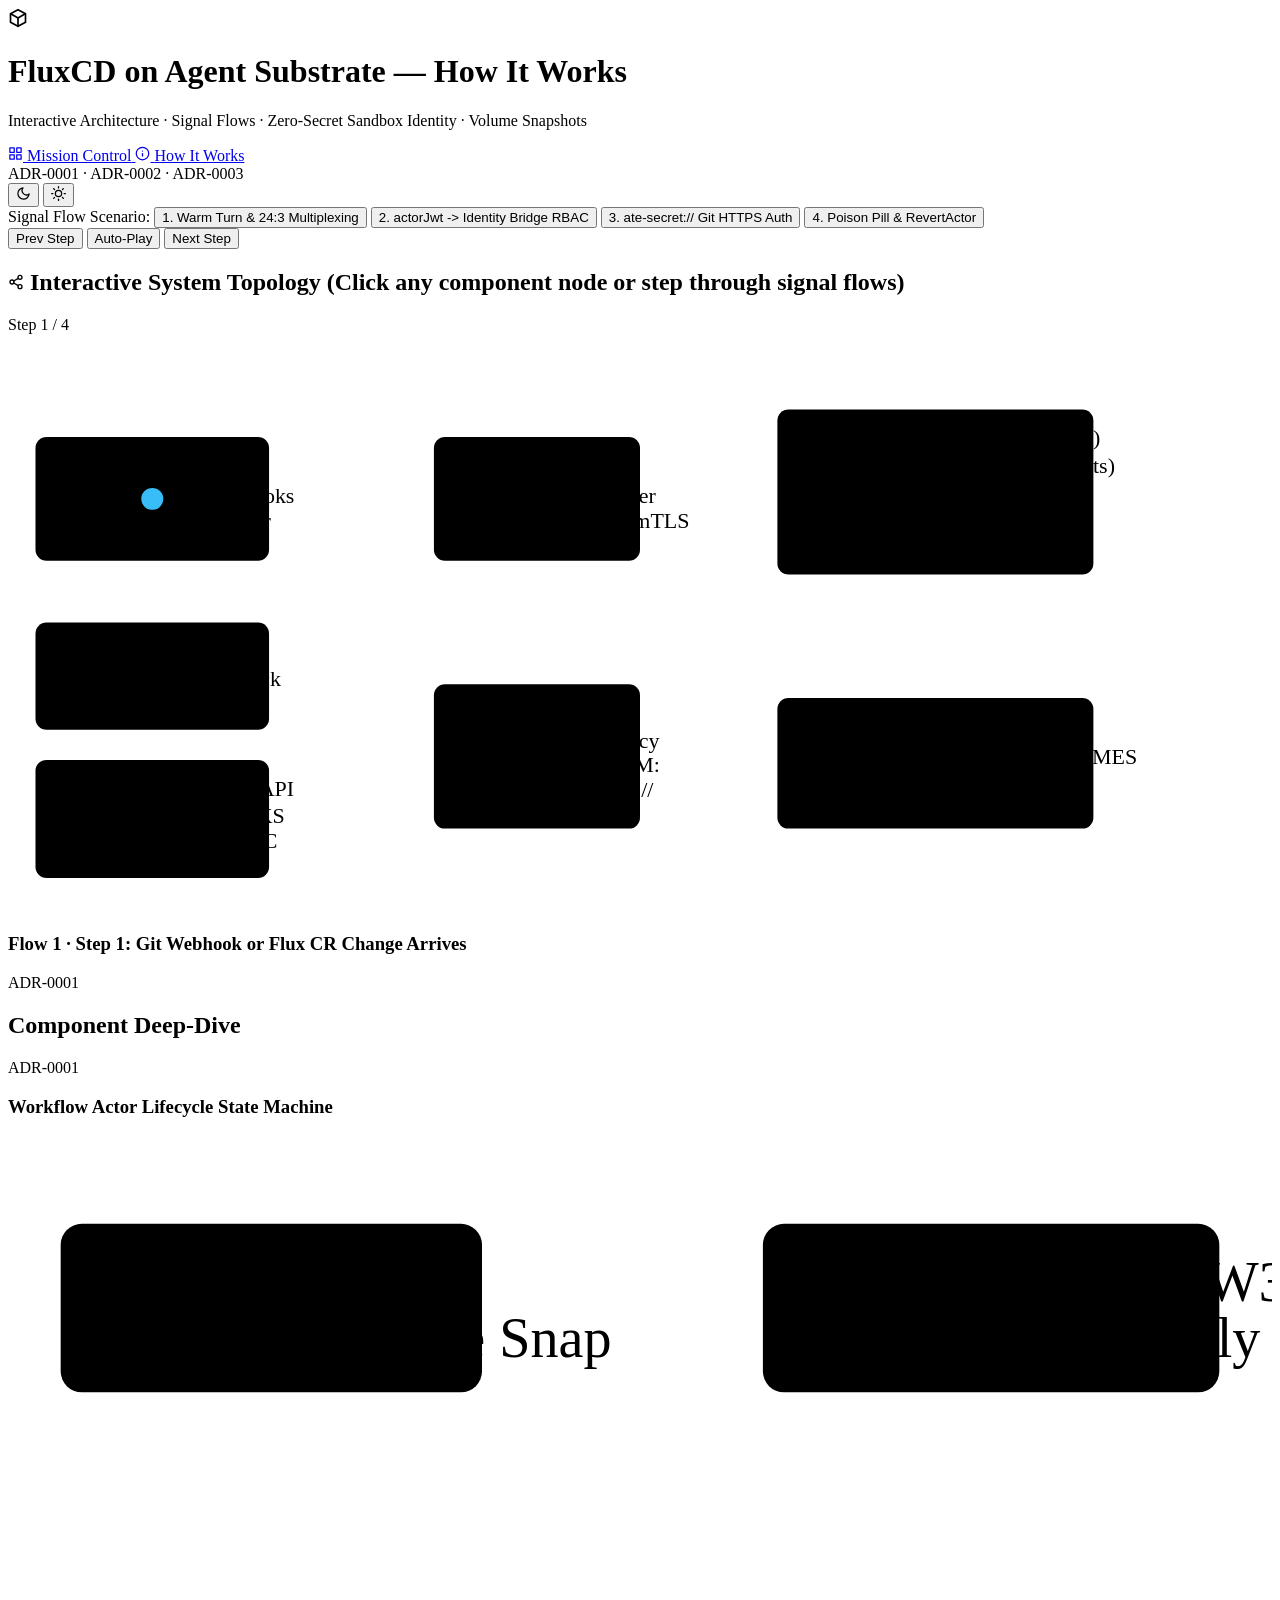
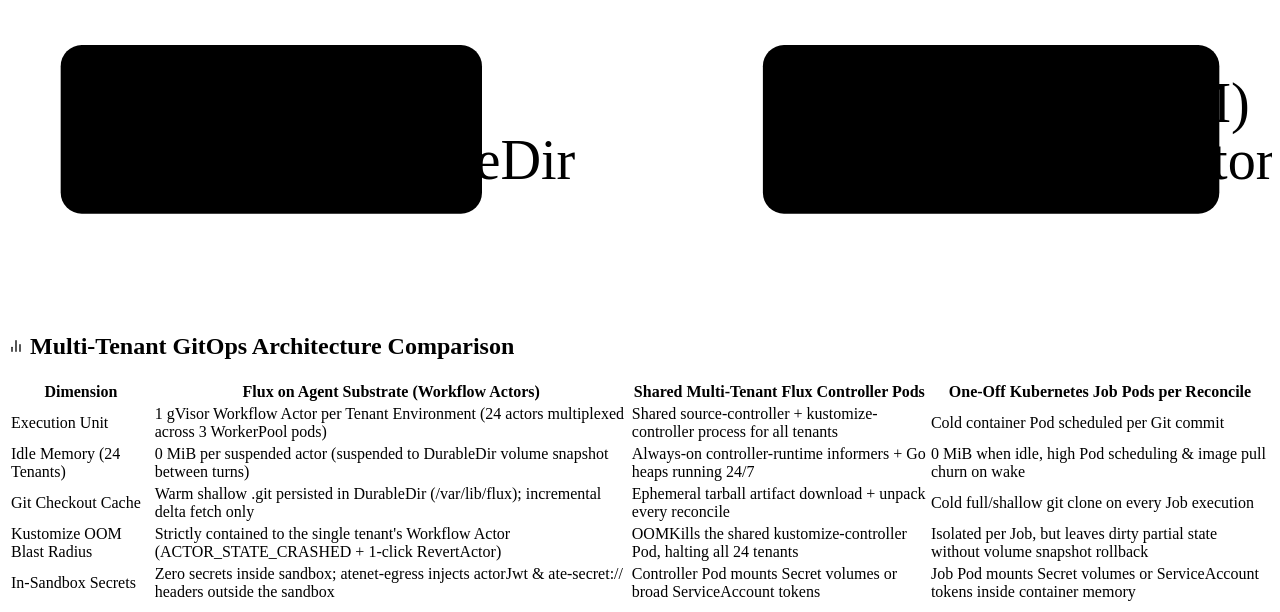
==== internal/dispatcher/static/about.html @ 76ce110d "feat(ui): add Mission-Control Web UI (/) and interactive /about architecture page (#6)" ====
<!DOCTYPE html>
<html lang="en" data-theme="dark">
<head>
  <meta charset="utf-8" />
  <meta name="viewport" content="width=device-width, initial-scale=1" />
  <title>How It Works — FluxCD on Agent Substrate</title>
  <link rel="stylesheet" href="/static/styles.css" />
</head>
<body>
  <header class="topbar">
    <div class="brand-group">
      <span class="brand-icon" aria-hidden="true">
        <svg width="20" height="20" viewBox="0 0 24 24" fill="none" stroke="currentColor" stroke-width="2" stroke-linecap="round" stroke-linejoin="round">
          <polygon points="12 2 21 7 21 17 12 22 3 17 3 7 12 2"></polygon>
          <polyline points="3.3 7 12 12 20.7 7"></polyline>
          <line x1="12" y1="22" x2="12" y2="12"></line>
        </svg>
      </span>
      <div>
        <h1 class="brand-title">FluxCD on Agent Substrate — How It Works</h1>
        <p class="brand-subtitle">Interactive Architecture · Signal Flows · Zero-Secret Sandbox Identity · Volume Snapshots</p>
      </div>
    </div>

    <nav class="nav-links" aria-label="Primary Navigation">
      <a href="/" class="nav-link">
        <svg width="15" height="15" viewBox="0 0 24 24" fill="none" stroke="currentColor" stroke-width="2" stroke-linecap="round" stroke-linejoin="round" aria-hidden="true">
          <rect x="3" y="3" width="7" height="7"></rect>
          <rect x="14" y="3" width="7" height="7"></rect>
          <rect x="14" y="14" width="7" height="7"></rect>
          <rect x="3" y="14" width="7" height="7"></rect>
        </svg>
        <span>Mission Control</span>
      </a>
      <a href="/about" class="nav-link active">
        <svg width="15" height="15" viewBox="0 0 24 24" fill="none" stroke="currentColor" stroke-width="2" stroke-linecap="round" stroke-linejoin="round" aria-hidden="true">
          <circle cx="12" cy="12" r="10"></circle>
          <line x1="12" y1="16" x2="12" y2="12"></line>
          <line x1="12" y1="8" x2="12.01" y2="8"></line>
        </svg>
        <span>How It Works</span>
      </a>
    </nav>

    <div class="topbar-controls">
      <span class="badge-pill mono">ADR-0001 · ADR-0002 · ADR-0003</span>
      <div id="theme-toggle" class="theme-toggle" role="group" aria-label="Projector Light Mode Toggle">
        <button id="theme-dark-btn" type="button" class="theme-segment active" aria-label="Dark Mode" title="Dark Mode">
          <svg width="15" height="15" viewBox="0 0 24 24" fill="none" stroke="currentColor" stroke-width="2" stroke-linecap="round" stroke-linejoin="round" aria-hidden="true">
            <path d="M21 12.79A9 9 0 1 1 11.21 3 7 7 0 0 0 21 12.79z"></path>
          </svg>
        </button>
        <button id="theme-light-btn" type="button" class="theme-segment" aria-label="Projector Light Mode" title="Projector Light Mode">
          <svg width="15" height="15" viewBox="0 0 24 24" fill="none" stroke="currentColor" stroke-width="2" stroke-linecap="round" stroke-linejoin="round" aria-hidden="true">
            <circle cx="12" cy="12" r="5"></circle>
            <line x1="12" y1="1" x2="12" y2="3"></line>
            <line x1="12" y1="21" x2="12" y2="23"></line>
            <line x1="4.22" y1="4.22" x2="5.64" y2="5.64"></line>
            <line x1="18.36" y1="18.36" x2="19.78" y2="19.78"></line>
            <line x1="1" y1="12" x2="3" y2="12"></line>
            <line x1="21" y1="12" x2="23" y2="12"></line>
            <line x1="4.22" y1="19.78" x2="5.64" y2="18.36"></line>
            <line x1="18.36" y1="5.64" x2="19.78" y2="4.22"></line>
          </svg>
        </button>
      </div>
    </div>
  </header>

  <main class="page-shell">
    <section class="action-bar" aria-label="Interactive Signal Flow Simulator Controls">
      <div class="action-group">
        <span class="mono">Signal Flow Scenario:</span>
        <button id="flow-btn-0" type="button" class="btn btn-primary">1. Warm Turn &amp; 24:3 Multiplexing</button>
        <button id="flow-btn-1" type="button" class="btn">2. actorJwt -&gt; Identity Bridge RBAC</button>
        <button id="flow-btn-2" type="button" class="btn">3. ate-secret:// Git HTTPS Auth</button>
        <button id="flow-btn-3" type="button" class="btn">4. Poison Pill &amp; RevertActor</button>
      </div>
      <div class="action-group">
        <button id="step-prev-btn" type="button" class="btn">Prev Step</button>
        <button id="step-play-btn" type="button" class="btn btn-ok">Auto-Play</button>
        <button id="step-next-btn" type="button" class="btn">Next Step</button>
      </div>
    </section>

    <div class="about-grid">
      <section class="about-card" aria-label="Interactive System Topology">
        <div class="section-header">
          <h2 class="section-title">
            <svg width="16" height="16" viewBox="0 0 24 24" fill="none" stroke="currentColor" stroke-width="2" stroke-linecap="round" stroke-linejoin="round" aria-hidden="true">
              <circle cx="18" cy="5" r="3"></circle>
              <circle cx="6" cy="12" r="3"></circle>
              <circle cx="18" cy="19" r="3"></circle>
              <line x1="8.59" y1="13.51" x2="15.42" y2="17.49"></line>
              <line x1="15.41" y1="6.51" x2="8.59" y2="10.49"></line>
            </svg>
            <span>Interactive System Topology (Click any component node or step through signal flows)</span>
          </h2>
          <span id="flow-step-indicator" class="badge-pill mono">Step 1 / 4</span>
        </div>

        <svg id="topology-svg" class="topology-svg" viewBox="0 0 920 420" role="img" aria-label="FluxCD on Agent Substrate Architecture Topology">
          <!-- Signal Edges -->
          <path id="edge-dispatcher-router" class="topo-edge" d="M 190 120 L 310 120"></path>
          <path id="edge-router-actor" class="topo-edge" d="M 460 120 L 560 120"></path>
          <path id="edge-actor-durable" class="topo-edge" d="M 670 175 L 670 265"></path>
          <path id="edge-actor-egress" class="topo-edge" d="M 560 155 L 460 285"></path>
          <path id="edge-egress-git" class="topo-edge" d="M 310 285 L 190 250"></path>
          <path id="edge-egress-bridge" class="topo-edge" d="M 310 315 L 190 345"></path>

          <!-- Node 1: Dispatcher -->
          <g id="node-dispatcher" class="topo-node active" data-node="dispatcher" transform="translate(20, 75)">
            <rect width="170" height="90" rx="8"></rect>
            <text x="14" y="28">Dispatcher Coordinator</text>
            <text x="14" y="48" class="topo-sub">Flux CR Sync + Webhooks</text>
            <text x="14" y="66" class="topo-sub">9-Slot FIFO Multiplexer</text>
          </g>

          <!-- Node 2: atenet-router -->
          <g id="node-router" class="topo-node" data-node="router" transform="translate(310, 75)">
            <rect width="150" height="90" rx="8"></rect>
            <text x="14" y="28">atenet-router</text>
            <text x="14" y="48" class="topo-sub">ate-target-actor Header</text>
            <text x="14" y="66" class="topo-sub">Wake-on-Request + mTLS</text>
          </g>

          <!-- Node 3: WorkerPool + Workflow Actor -->
          <g id="node-actor" class="topo-node" data-node="actor" transform="translate(560, 55)">
            <rect width="230" height="120" rx="8"></rect>
            <text x="14" y="26">Workflow Actor (gVisor Sandbox)</text>
            <text x="14" y="46" class="topo-sub">WorkerPool W1..W3 (3x3 = 9 slots)</text>
            <text x="14" y="66" class="topo-sub">1. fluxcd/pkg/git/gogit</text>
            <text x="14" y="84" class="topo-sub">2. kustomize/api/krusty</text>
            <text x="14" y="102" class="topo-sub">3. fluxcd/pkg/ssa + kstatus</text>
          </g>

          <!-- Node 4: DurableDir Volume Snapshot -->
          <g id="node-durable" class="topo-node" data-node="durable" transform="translate(560, 265)">
            <rect width="230" height="95" rx="8"></rect>
            <text x="14" y="28">DurableDir (/var/lib/flux)</text>
            <text x="14" y="48" class="topo-sub">SNAPSHOT_FIDELITY_VOLUMES</text>
            <text x="14" y="66" class="topo-sub">Warm Shallow .git + Inventory</text>
            <text x="14" y="82" class="topo-sub">RevertActor Snapshot Rollback</text>
          </g>

          <!-- Node 5: atenet-egress -->
          <g id="node-egress" class="topo-node" data-node="egress" transform="translate(310, 255)">
            <rect width="150" height="105" rx="8"></rect>
            <text x="14" y="26">atenet-egress</text>
            <text x="14" y="46" class="topo-sub">Per-Actor EgressPolicy</text>
            <text x="14" y="64" class="topo-sub">replaceHeaders MITM:</text>
            <text x="14" y="82" class="topo-sub">actorJwt + ate-secret://</text>
          </g>

          <!-- Node 6: Smart HTTP Git / GitHub -->
          <g id="node-git" class="topo-node" data-node="git" transform="translate(20, 210)">
            <rect width="170" height="78" rx="8"></rect>
            <text x="14" y="26">Git Server / GitHub</text>
            <text x="14" y="46" class="topo-sub">Smart HTTP upload-pack</text>
            <text x="14" y="64" class="topo-sub">Incremental Delta Packs</text>
          </g>

          <!-- Node 7: Identity Bridge + kube-apiserver -->
          <g id="node-bridge" class="topo-node" data-node="bridge" transform="translate(20, 310)">
            <rect width="170" height="86" rx="8"></rect>
            <text x="14" y="26">Identity Bridge -&gt; K8s API</text>
            <text x="14" y="46" class="topo-sub">Verify actorJwt via JWKS</text>
            <text x="14" y="64" class="topo-sub">Impersonate-User RBAC</text>
          </g>

          <!-- Animated Signal Packet -->
          <circle id="signal-packet" cx="105" cy="120" r="8" fill="#38bdf8"></circle>
        </svg>

        <div class="flow-step-box">
          <div class="section-header">
            <h3 id="flow-step-title" class="section-title mono">Flow 1 · Step 1: Git Webhook or Flux CR Change Arrives</h3>
            <span id="flow-step-adr" class="badge-pill mono">ADR-0001</span>
          </div>
          <p id="flow-step-desc"></p>
          <pre id="flow-step-wire" class="code-block mono"></pre>
        </div>
      </section>

      <aside class="about-card" aria-label="Component Deep-Dive &amp; Actor State Machine">
        <div class="section-header">
          <h2 id="component-title" class="section-title">Component Deep-Dive</h2>
          <span id="component-adr-badge" class="badge-pill mono">ADR-0001</span>
        </div>
        <p id="component-summary"></p>
        <div id="component-facts" class="kv-grid mono"></div>

        <div class="inspector-section">
          <h3 class="inspector-subtitle">Workflow Actor Lifecycle State Machine</h3>
          <svg class="topology-svg" viewBox="0 0 360 220" role="img" aria-label="Workflow Actor State Machine">
            <path class="topo-edge" d="M 100 50 L 245 50"></path>
            <path class="topo-edge" d="M 280 75 L 280 145"></path>
            <path class="topo-edge" d="M 225 165 L 110 165"></path>
            <path class="topo-edge" d="M 65 75 L 65 145"></path>

            <g class="topo-node" transform="translate(15, 25)">
              <rect width="120" height="48" rx="6"></rect>
              <text x="12" y="22">SUSPENDED</text>
              <text x="12" y="38" class="topo-sub">0 Watts · Volume Snap</text>
            </g>
            <g class="topo-node" transform="translate(215, 25)">
              <rect width="130" height="48" rx="6"></rect>
              <text x="12" y="22">RUNNING (W1..W3)</text>
              <text x="12" y="38" class="topo-sub">Fetch·Render·Apply</text>
            </g>
            <g class="topo-node" transform="translate(215, 145)">
              <rect width="130" height="48" rx="6"></rect>
              <text x="12" y="22">CRASHED (OOM)</text>
              <text x="12" y="38" class="topo-sub">Contained to 1 Actor</text>
            </g>
            <g class="topo-node" transform="translate(15, 145)">
              <rect width="120" height="48" rx="6"></rect>
              <text x="12" y="22">RevertActor</text>
              <text x="12" y="38" class="topo-sub">Rollback DurableDir</text>
            </g>
          </svg>
        </div>
      </aside>
    </div>

    <section class="about-card" aria-label="Architecture Comparison Matrix">
      <div class="section-header">
        <h2 class="section-title">
          <svg width="16" height="16" viewBox="0 0 24 24" fill="none" stroke="currentColor" stroke-width="2" stroke-linecap="round" stroke-linejoin="round" aria-hidden="true">
            <line x1="18" y1="20" x2="18" y2="10"></line>
            <line x1="12" y1="20" x2="12" y2="4"></line>
            <line x1="6" y1="20" x2="6" y2="14"></line>
          </svg>
          <span>Multi-Tenant GitOps Architecture Comparison</span>
        </h2>
      </div>
      <table class="comparison-table">
        <thead>
          <tr>
            <th>Dimension</th>
            <th>Flux on Agent Substrate (Workflow Actors)</th>
            <th>Shared Multi-Tenant Flux Controller Pods</th>
            <th>One-Off Kubernetes Job Pods per Reconcile</th>
          </tr>
        </thead>
        <tbody>
          <tr>
            <td class="mono">Execution Unit</td>
            <td>1 gVisor Workflow Actor per Tenant Environment (24 actors multiplexed across 3 WorkerPool pods)</td>
            <td>Shared source-controller + kustomize-controller process for all tenants</td>
            <td>Cold container Pod scheduled per Git commit</td>
          </tr>
          <tr>
            <td class="mono">Idle Memory (24 Tenants)</td>
            <td>0 MiB per suspended actor (suspended to DurableDir volume snapshot between turns)</td>
            <td>Always-on controller-runtime informers + Go heaps running 24/7</td>
            <td>0 MiB when idle, high Pod scheduling &amp; image pull churn on wake</td>
          </tr>
          <tr>
            <td class="mono">Git Checkout Cache</td>
            <td>Warm shallow .git persisted in DurableDir (/var/lib/flux); incremental delta fetch only</td>
            <td>Ephemeral tarball artifact download + unpack every reconcile</td>
            <td>Cold full/shallow git clone on every Job execution</td>
          </tr>
          <tr>
            <td class="mono">Kustomize OOM Blast Radius</td>
            <td>Strictly contained to the single tenant's Workflow Actor (ACTOR_STATE_CRASHED + 1-click RevertActor)</td>
            <td>OOMKills the shared kustomize-controller Pod, halting all 24 tenants</td>
            <td>Isolated per Job, but leaves dirty partial state without volume snapshot rollback</td>
          </tr>
          <tr>
            <td class="mono">In-Sandbox Secrets</td>
            <td>Zero secrets inside sandbox; atenet-egress injects actorJwt &amp; ate-secret:// headers outside the sandbox</td>
            <td>Controller Pod mounts Secret volumes or broad ServiceAccount tokens</td>
            <td>Job Pod mounts Secret volumes or ServiceAccount tokens inside container memory</td>
          </tr>
        </tbody>
      </table>
    </section>
  </main>

  <script src="/static/about.js"></script>
</body>
</html>
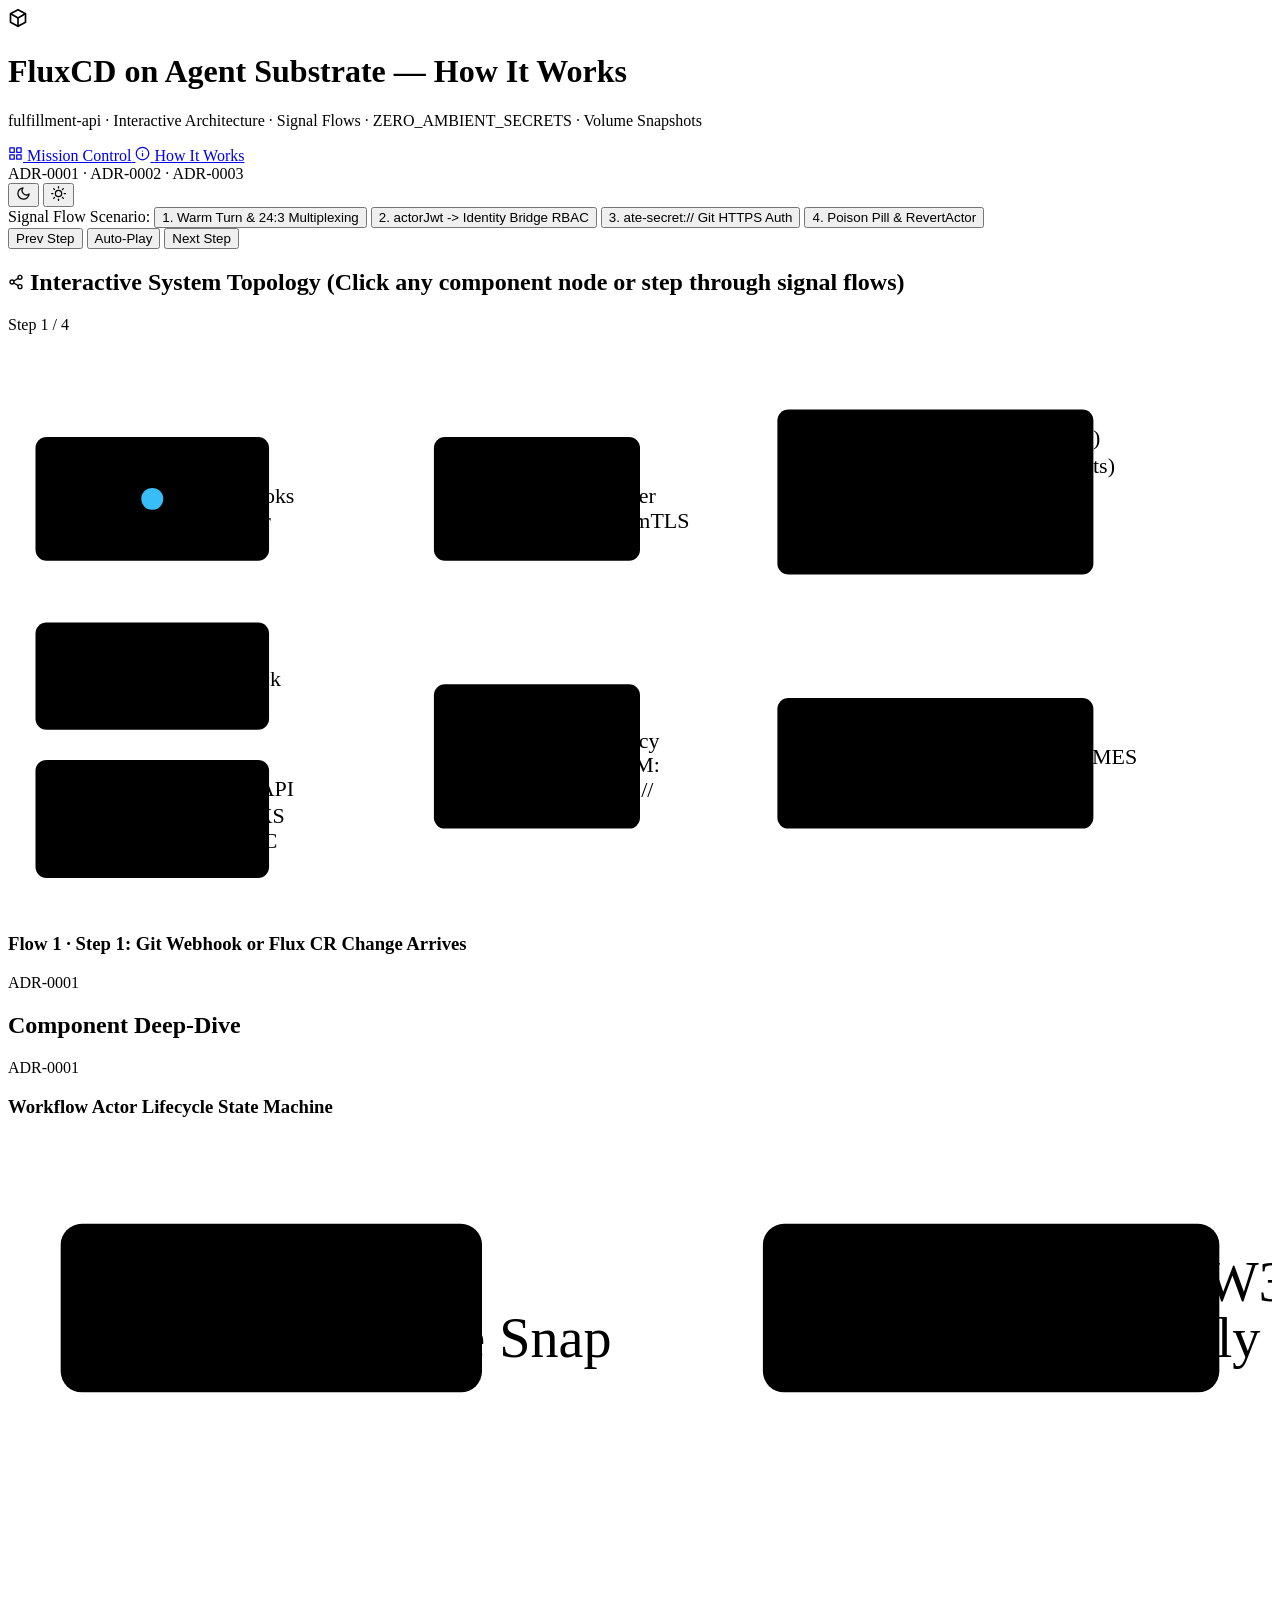
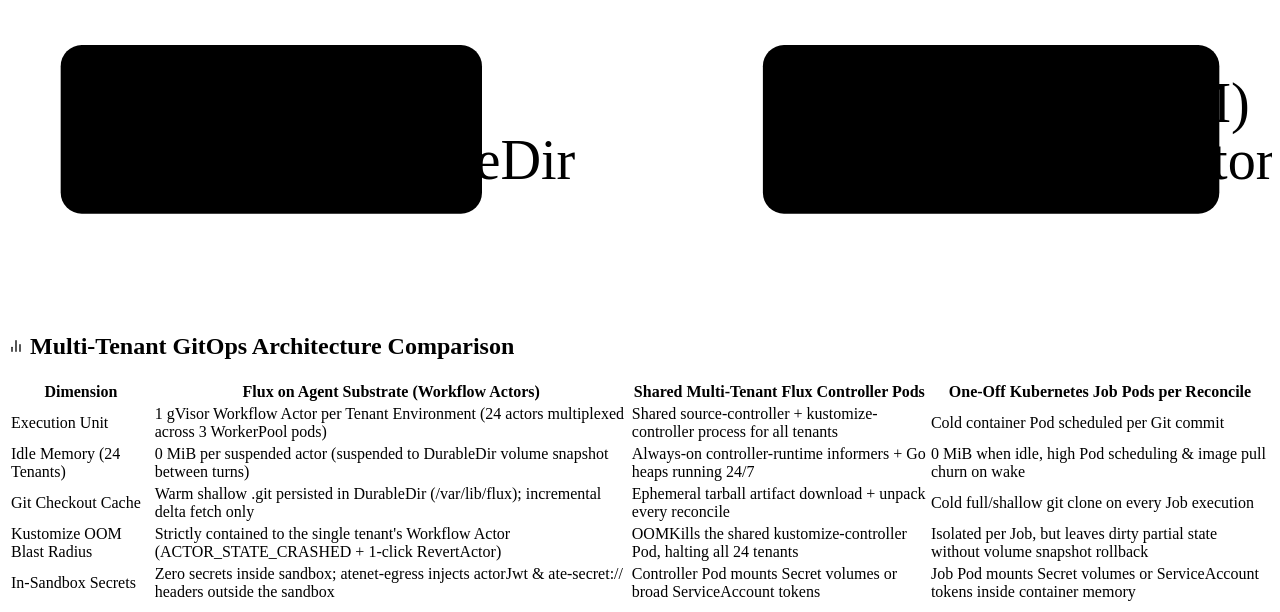
==== commit 1802e5f1: "feat: normalize fulfillment-api workload, warm build cache, and multi-CI demo endpoints" ====
--- a/internal/dispatcher/static/about.html
+++ b/internal/dispatcher/static/about.html
@@ -18,7 +18,7 @@
       </span>
       <div>
         <h1 class="brand-title">FluxCD on Agent Substrate — How It Works</h1>
-        <p class="brand-subtitle">Interactive Architecture · Signal Flows · Zero-Secret Sandbox Identity · Volume Snapshots</p>
+        <p class="brand-subtitle">fulfillment-api · Interactive Architecture · Signal Flows · ZERO_AMBIENT_SECRETS · Volume Snapshots</p>
       </div>
     </div>
 
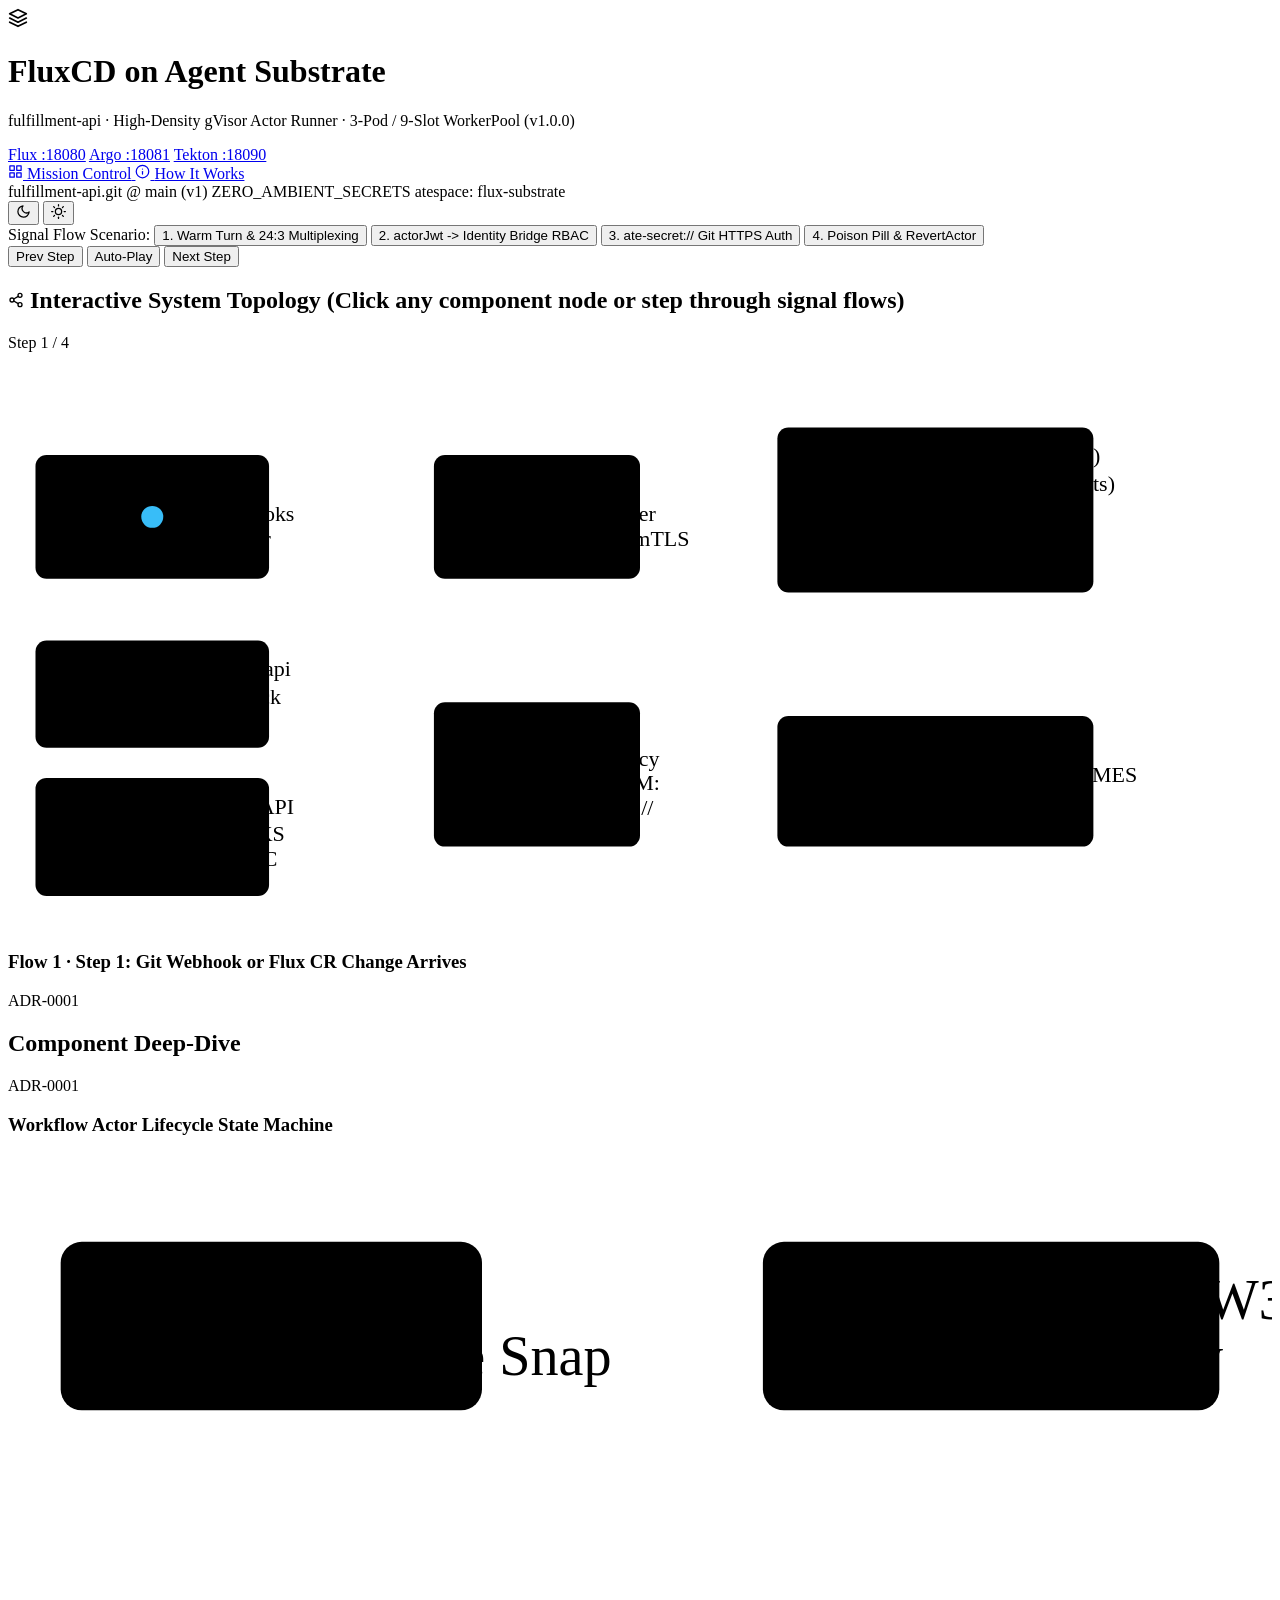
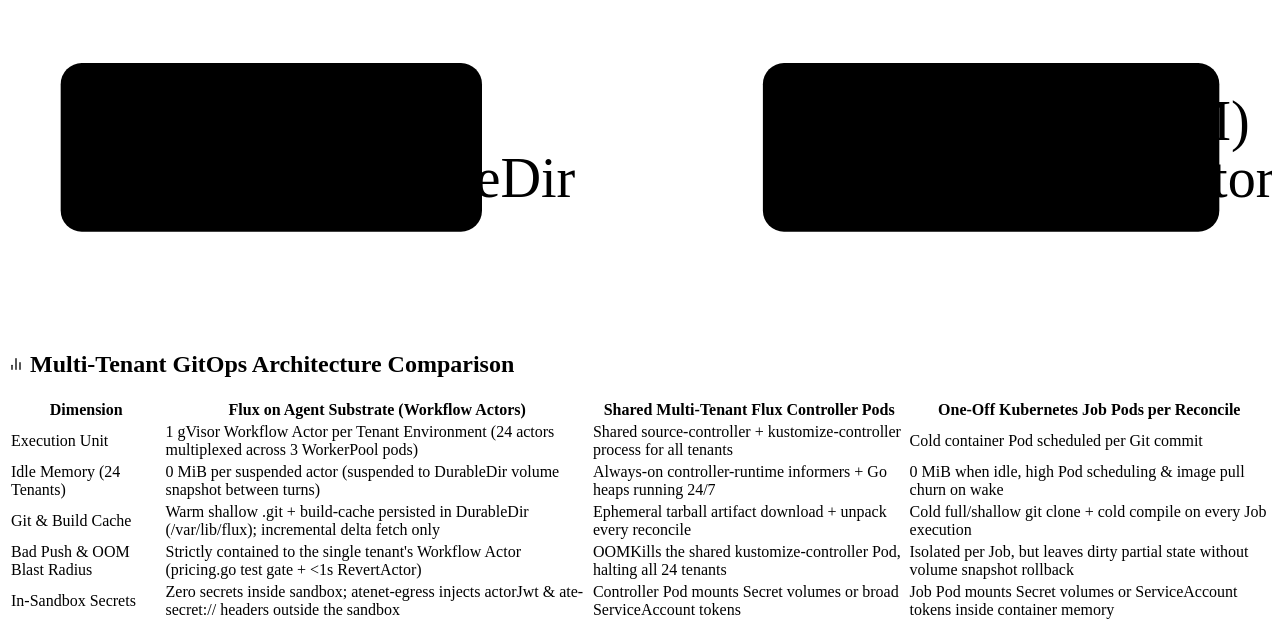
==== commit 17ddd990: "feat(ui): normalize 5-zone Mission-Control layout, suite switcher, and 4-card Wow Proof strip" ====
--- a/internal/dispatcher/static/about.html
+++ b/internal/dispatcher/static/about.html
@@ -11,18 +11,23 @@
     <div class="brand-group">
       <span class="brand-icon" aria-hidden="true">
         <svg width="20" height="20" viewBox="0 0 24 24" fill="none" stroke="currentColor" stroke-width="2" stroke-linecap="round" stroke-linejoin="round">
-          <polygon points="12 2 21 7 21 17 12 22 3 17 3 7 12 2"></polygon>
-          <polyline points="3.3 7 12 12 20.7 7"></polyline>
-          <line x1="12" y1="22" x2="12" y2="12"></line>
+          <path d="M12 2L2 7l10 5 10-5-10-5z"></path>
+          <path d="M2 17l10 5 10-5"></path>
+          <path d="M2 12l10 5 10-5"></path>
         </svg>
       </span>
       <div>
-        <h1 class="brand-title">FluxCD on Agent Substrate — How It Works</h1>
-        <p class="brand-subtitle">fulfillment-api · Interactive Architecture · Signal Flows · ZERO_AMBIENT_SECRETS · Volume Snapshots</p>
+        <h1 class="brand-title">FluxCD on Agent Substrate</h1>
+        <p class="subtitle">fulfillment-api · High-Density gVisor Actor Runner · 3-Pod / 9-Slot WorkerPool (v1.0.0)</p>
+      </div>
+      <div class="suite-switcher" role="navigation" aria-label="Cross-Platform Suite Switcher">
+        <a id="suite-link-flux" href="http://localhost:18080" class="suite-pill active">Flux :18080</a>
+        <a id="suite-link-argo" href="http://localhost:18081" class="suite-pill">Argo :18081</a>
+        <a id="suite-link-tekton" href="http://localhost:18090" class="suite-pill">Tekton :18090</a>
       </div>
     </div>
 
-    <nav class="nav-links" aria-label="Primary Navigation">
+    <nav class="nav-tabs" aria-label="Primary Navigation">
       <a href="/" class="nav-link">
         <svg width="15" height="15" viewBox="0 0 24 24" fill="none" stroke="currentColor" stroke-width="2" stroke-linecap="round" stroke-linejoin="round" aria-hidden="true">
           <rect x="3" y="3" width="7" height="7"></rect>
@@ -42,8 +47,14 @@
       </a>
     </nav>
 
-    <div class="topbar-controls">
-      <span class="badge-pill mono">ADR-0001 · ADR-0002 · ADR-0003</span>
+    <div class="topbar-right">
+      <span class="status-pill mono">
+        <span class="status-dot" aria-hidden="true"></span>
+        <span>fulfillment-api.git @ main (v1)</span>
+      </span>
+      <span class="status-pill pill-secret-ok mono">ZERO_AMBIENT_SECRETS</span>
+      <span class="status-pill mono">atespace: flux-substrate</span>
+
       <div id="theme-toggle" class="theme-toggle" role="group" aria-label="Projector Light Mode Toggle">
         <button id="theme-dark-btn" type="button" class="theme-segment active" aria-label="Dark Mode" title="Dark Mode">
           <svg width="15" height="15" viewBox="0 0 24 24" fill="none" stroke="currentColor" stroke-width="2" stroke-linecap="round" stroke-linejoin="round" aria-hidden="true">
@@ -96,11 +107,10 @@
             </svg>
             <span>Interactive System Topology (Click any component node or step through signal flows)</span>
           </h2>
-          <span id="flow-step-indicator" class="badge-pill mono">Step 1 / 4</span>
+          <span id="flow-step-indicator" class="status-pill mono">Step 1 / 4</span>
         </div>
 
         <svg id="topology-svg" class="topology-svg" viewBox="0 0 920 420" role="img" aria-label="FluxCD on Agent Substrate Architecture Topology">
-          <!-- Signal Edges -->
           <path id="edge-dispatcher-router" class="topo-edge" d="M 190 120 L 310 120"></path>
           <path id="edge-router-actor" class="topo-edge" d="M 460 120 L 560 120"></path>
           <path id="edge-actor-durable" class="topo-edge" d="M 670 175 L 670 265"></path>
@@ -108,7 +118,6 @@
           <path id="edge-egress-git" class="topo-edge" d="M 310 285 L 190 250"></path>
           <path id="edge-egress-bridge" class="topo-edge" d="M 310 315 L 190 345"></path>
 
-          <!-- Node 1: Dispatcher -->
           <g id="node-dispatcher" class="topo-node active" data-node="dispatcher" transform="translate(20, 75)">
             <rect width="170" height="90" rx="8"></rect>
             <text x="14" y="28">Dispatcher Coordinator</text>
@@ -116,7 +125,6 @@
             <text x="14" y="66" class="topo-sub">9-Slot FIFO Multiplexer</text>
           </g>
 
-          <!-- Node 2: atenet-router -->
           <g id="node-router" class="topo-node" data-node="router" transform="translate(310, 75)">
             <rect width="150" height="90" rx="8"></rect>
             <text x="14" y="28">atenet-router</text>
@@ -124,26 +132,23 @@
             <text x="14" y="66" class="topo-sub">Wake-on-Request + mTLS</text>
           </g>
 
-          <!-- Node 3: WorkerPool + Workflow Actor -->
           <g id="node-actor" class="topo-node" data-node="actor" transform="translate(560, 55)">
             <rect width="230" height="120" rx="8"></rect>
             <text x="14" y="26">Workflow Actor (gVisor Sandbox)</text>
             <text x="14" y="46" class="topo-sub">WorkerPool W1..W3 (3x3 = 9 slots)</text>
-            <text x="14" y="66" class="topo-sub">1. fluxcd/pkg/git/gogit</text>
-            <text x="14" y="84" class="topo-sub">2. kustomize/api/krusty</text>
-            <text x="14" y="102" class="topo-sub">3. fluxcd/pkg/ssa + kstatus</text>
-          </g>
-
-          <!-- Node 4: DurableDir Volume Snapshot -->
+            <text x="14" y="66" class="topo-sub">1. Fetch + 2. Build &amp; Test</text>
+            <text x="14" y="84" class="topo-sub">3. kustomize/api/krusty</text>
+            <text x="14" y="102" class="topo-sub">4. fluxcd/pkg/ssa + kstatus</text>
+          </g>
+
           <g id="node-durable" class="topo-node" data-node="durable" transform="translate(560, 265)">
             <rect width="230" height="95" rx="8"></rect>
             <text x="14" y="28">DurableDir (/var/lib/flux)</text>
             <text x="14" y="48" class="topo-sub">SNAPSHOT_FIDELITY_VOLUMES</text>
-            <text x="14" y="66" class="topo-sub">Warm Shallow .git + Inventory</text>
+            <text x="14" y="66" class="topo-sub">Warm .git + Build Cache</text>
             <text x="14" y="82" class="topo-sub">RevertActor Snapshot Rollback</text>
           </g>
 
-          <!-- Node 5: atenet-egress -->
           <g id="node-egress" class="topo-node" data-node="egress" transform="translate(310, 255)">
             <rect width="150" height="105" rx="8"></rect>
             <text x="14" y="26">atenet-egress</text>
@@ -152,15 +157,13 @@
             <text x="14" y="82" class="topo-sub">actorJwt + ate-secret://</text>
           </g>
 
-          <!-- Node 6: Smart HTTP Git / GitHub -->
           <g id="node-git" class="topo-node" data-node="git" transform="translate(20, 210)">
             <rect width="170" height="78" rx="8"></rect>
-            <text x="14" y="26">Git Server / GitHub</text>
+            <text x="14" y="26">Git Server / fulfillment-api</text>
             <text x="14" y="46" class="topo-sub">Smart HTTP upload-pack</text>
             <text x="14" y="64" class="topo-sub">Incremental Delta Packs</text>
           </g>
 
-          <!-- Node 7: Identity Bridge + kube-apiserver -->
           <g id="node-bridge" class="topo-node" data-node="bridge" transform="translate(20, 310)">
             <rect width="170" height="86" rx="8"></rect>
             <text x="14" y="26">Identity Bridge -&gt; K8s API</text>
@@ -168,14 +171,13 @@
             <text x="14" y="64" class="topo-sub">Impersonate-User RBAC</text>
           </g>
 
-          <!-- Animated Signal Packet -->
           <circle id="signal-packet" cx="105" cy="120" r="8" fill="#38bdf8"></circle>
         </svg>
 
         <div class="flow-step-box">
           <div class="section-header">
             <h3 id="flow-step-title" class="section-title mono">Flow 1 · Step 1: Git Webhook or Flux CR Change Arrives</h3>
-            <span id="flow-step-adr" class="badge-pill mono">ADR-0001</span>
+            <span id="flow-step-adr" class="status-pill mono">ADR-0001</span>
           </div>
           <p id="flow-step-desc"></p>
           <pre id="flow-step-wire" class="code-block mono"></pre>
@@ -185,7 +187,7 @@
       <aside class="about-card" aria-label="Component Deep-Dive &amp; Actor State Machine">
         <div class="section-header">
           <h2 id="component-title" class="section-title">Component Deep-Dive</h2>
-          <span id="component-adr-badge" class="badge-pill mono">ADR-0001</span>
+          <span id="component-adr-badge" class="status-pill mono">ADR-0001</span>
         </div>
         <p id="component-summary"></p>
         <div id="component-facts" class="kv-grid mono"></div>
@@ -206,7 +208,7 @@
             <g class="topo-node" transform="translate(215, 25)">
               <rect width="130" height="48" rx="6"></rect>
               <text x="12" y="22">RUNNING (W1..W3)</text>
-              <text x="12" y="38" class="topo-sub">Fetch·Render·Apply</text>
+              <text x="12" y="38" class="topo-sub">Fetch·Build·Apply</text>
             </g>
             <g class="topo-node" transform="translate(215, 145)">
               <rect width="130" height="48" rx="6"></rect>
@@ -257,14 +259,14 @@
             <td>0 MiB when idle, high Pod scheduling &amp; image pull churn on wake</td>
           </tr>
           <tr>
-            <td class="mono">Git Checkout Cache</td>
-            <td>Warm shallow .git persisted in DurableDir (/var/lib/flux); incremental delta fetch only</td>
+            <td class="mono">Git &amp; Build Cache</td>
+            <td>Warm shallow .git + build-cache persisted in DurableDir (/var/lib/flux); incremental delta fetch only</td>
             <td>Ephemeral tarball artifact download + unpack every reconcile</td>
-            <td>Cold full/shallow git clone on every Job execution</td>
-          </tr>
-          <tr>
-            <td class="mono">Kustomize OOM Blast Radius</td>
-            <td>Strictly contained to the single tenant's Workflow Actor (ACTOR_STATE_CRASHED + 1-click RevertActor)</td>
+            <td>Cold full/shallow git clone + cold compile on every Job execution</td>
+          </tr>
+          <tr>
+            <td class="mono">Bad Push &amp; OOM Blast Radius</td>
+            <td>Strictly contained to the single tenant's Workflow Actor (pricing.go test gate + &lt;1s RevertActor)</td>
             <td>OOMKills the shared kustomize-controller Pod, halting all 24 tenants</td>
             <td>Isolated per Job, but leaves dirty partial state without volume snapshot rollback</td>
           </tr>
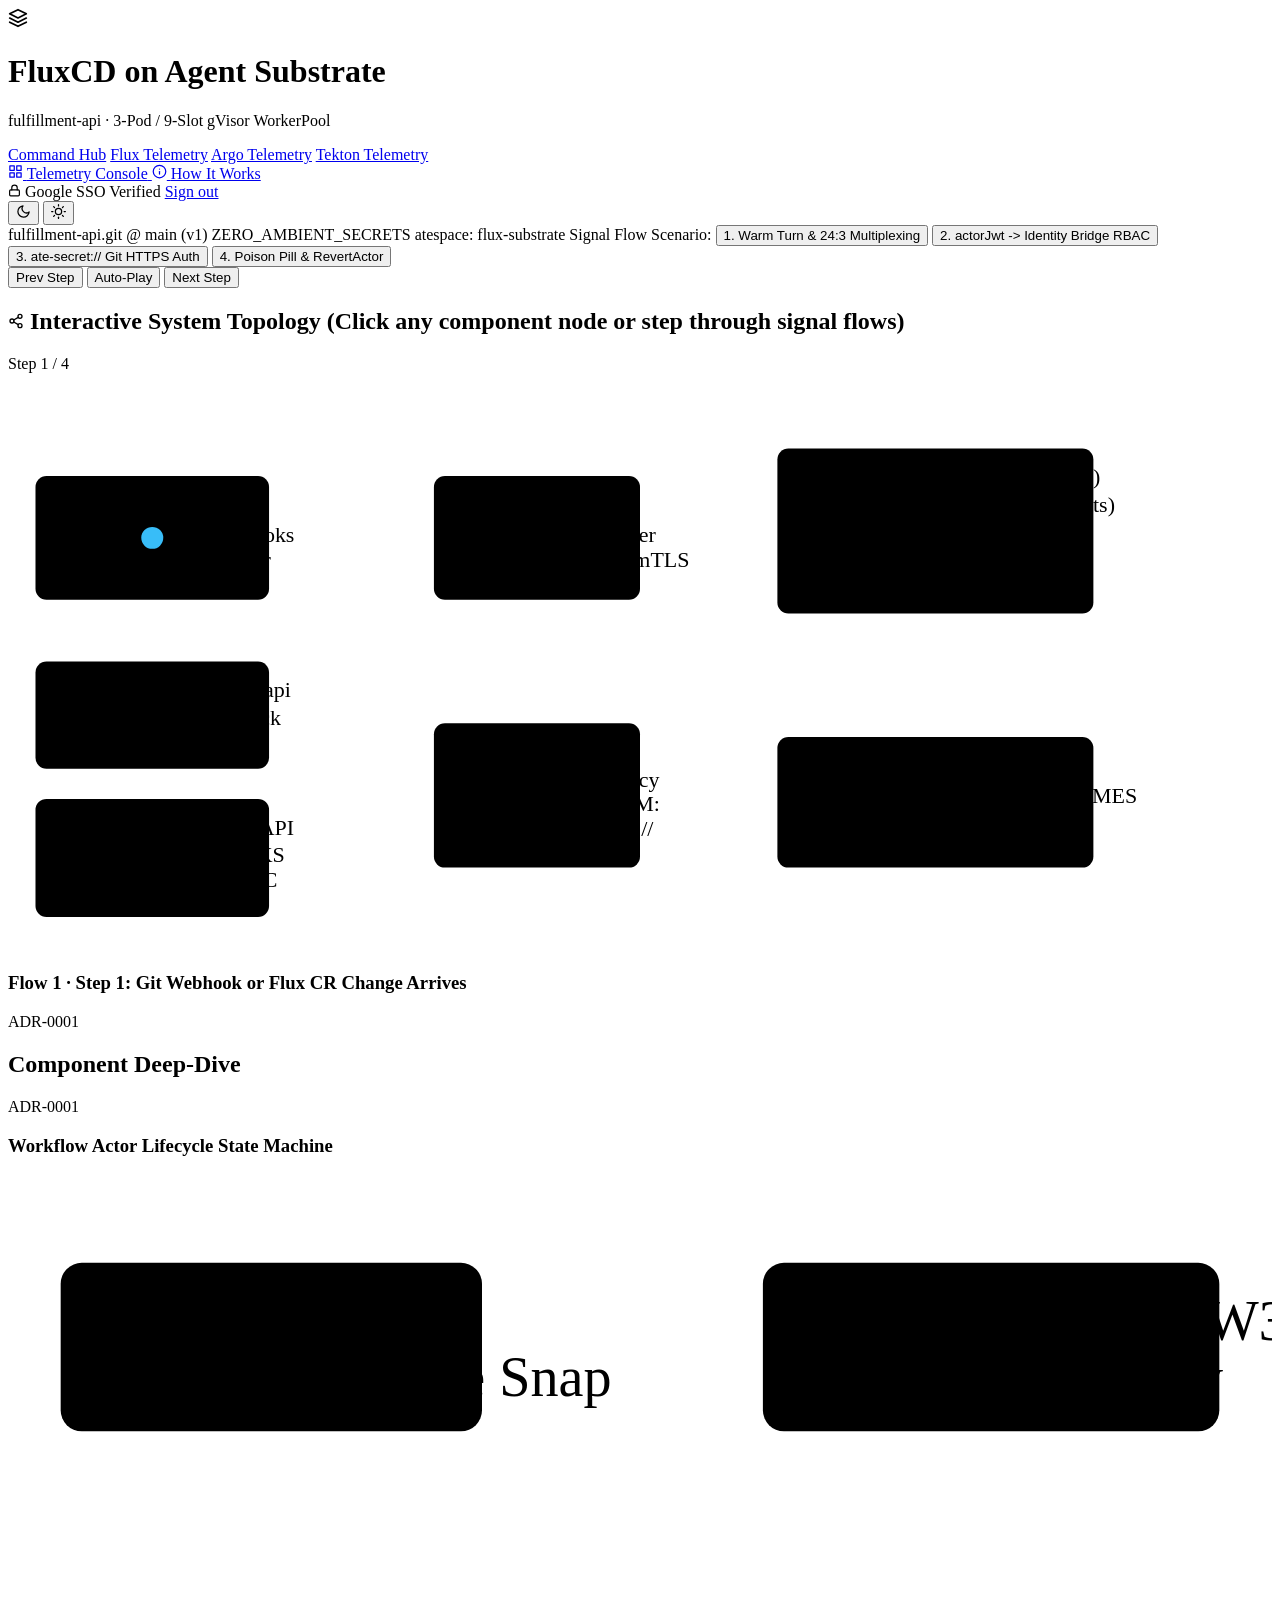
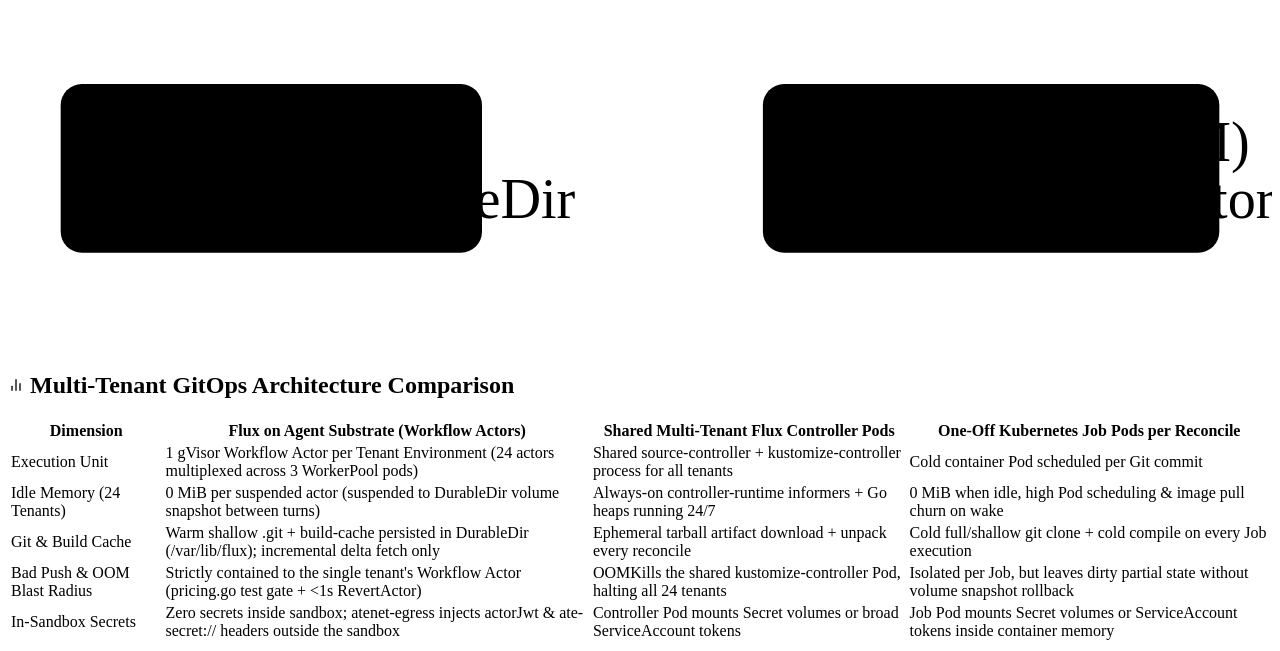
==== commit e984771a: "fix(ui): resolve topbar 3-group flex layout overlap and eliminate inline style CSP violation" ====
--- a/internal/dispatcher/static/about.html
+++ b/internal/dispatcher/static/about.html
@@ -8,7 +8,7 @@
 </head>
 <body>
   <header class="topbar">
-    <div class="brand-group">
+    <div class="brand brand-group">
       <span class="brand-icon" aria-hidden="true">
         <svg width="20" height="20" viewBox="0 0 24 24" fill="none" stroke="currentColor" stroke-width="2" stroke-linecap="round" stroke-linejoin="round">
           <path d="M12 2L2 7l10 5 10-5-10-5z"></path>
@@ -18,42 +18,46 @@
       </span>
       <div>
         <h1 class="brand-title">FluxCD on Agent Substrate</h1>
-        <p class="subtitle">fulfillment-api · High-Density gVisor Actor Runner · 3-Pod / 9-Slot WorkerPool (v1.0.0)</p>
-      </div>
-      <div class="suite-switcher" role="navigation" aria-label="Cross-Platform Suite Switcher">
-        <a id="suite-link-flux" href="http://localhost:18080" class="suite-pill active">Flux :18080</a>
-        <a id="suite-link-argo" href="http://localhost:18081" class="suite-pill">Argo :18081</a>
-        <a id="suite-link-tekton" href="http://localhost:18090" class="suite-pill">Tekton :18090</a>
-      </div>
-    </div>
-
-    <nav class="nav-tabs" aria-label="Primary Navigation">
-      <a href="/" class="nav-link">
-        <svg width="15" height="15" viewBox="0 0 24 24" fill="none" stroke="currentColor" stroke-width="2" stroke-linecap="round" stroke-linejoin="round" aria-hidden="true">
-          <rect x="3" y="3" width="7" height="7"></rect>
-          <rect x="14" y="3" width="7" height="7"></rect>
-          <rect x="14" y="14" width="7" height="7"></rect>
-          <rect x="3" y="14" width="7" height="7"></rect>
+        <p class="brand-subtitle subtitle">fulfillment-api · 3-Pod / 9-Slot gVisor WorkerPool</p>
+      </div>
+    </div>
+
+    <div class="suite-switcher" role="navigation" aria-label="Cross-Platform Suite Switcher">
+      <a id="suite-link-hub" href="https://cicd.substrate.learngke.dev/" class="suite-pill">Command Hub</a>
+      <a id="suite-link-flux" href="https://flux-actors.cicd.substrate.learngke.dev/" class="suite-pill active">Flux Telemetry</a>
+      <a id="suite-link-argo" href="https://argo-actors.cicd.substrate.learngke.dev/" class="suite-pill">Argo Telemetry</a>
+      <a id="suite-link-tekton" href="https://tekton-actors.cicd.substrate.learngke.dev/" class="suite-pill">Tekton Telemetry</a>
+    </div>
+
+    <div class="topbar-right">
+      <nav class="nav-tabs" aria-label="Primary Navigation">
+        <a href="/" class="nav-link">
+          <svg width="15" height="15" viewBox="0 0 24 24" fill="none" stroke="currentColor" stroke-width="2" stroke-linecap="round" stroke-linejoin="round" aria-hidden="true">
+            <rect x="3" y="3" width="7" height="7"></rect>
+            <rect x="14" y="3" width="7" height="7"></rect>
+            <rect x="14" y="14" width="7" height="7"></rect>
+            <rect x="3" y="14" width="7" height="7"></rect>
+          </svg>
+          <span>Telemetry Console</span>
+        </a>
+        <a href="/about" class="nav-link active">
+          <svg width="15" height="15" viewBox="0 0 24 24" fill="none" stroke="currentColor" stroke-width="2" stroke-linecap="round" stroke-linejoin="round" aria-hidden="true">
+            <circle cx="12" cy="12" r="10"></circle>
+            <line x1="12" y1="16" x2="12" y2="12"></line>
+            <line x1="12" y1="8" x2="12.01" y2="8"></line>
+          </svg>
+          <span>How It Works</span>
+        </a>
+      </nav>
+
+      <span id="sso-session-pill" class="status-pill pill-secret-ok mono" title="Authenticated via Google Workspace SSO (cicd-auth-gateway)">
+        <svg width="13" height="13" viewBox="0 0 24 24" fill="none" stroke="currentColor" stroke-width="2.2" stroke-linecap="round" stroke-linejoin="round" aria-hidden="true">
+          <rect x="3" y="11" width="18" height="11" rx="2" ry="2"></rect>
+          <path d="M7 11V7a5 5 0 0 1 10 0v4"></path>
         </svg>
-        <span>Mission Control</span>
-      </a>
-      <a href="/about" class="nav-link active">
-        <svg width="15" height="15" viewBox="0 0 24 24" fill="none" stroke="currentColor" stroke-width="2" stroke-linecap="round" stroke-linejoin="round" aria-hidden="true">
-          <circle cx="12" cy="12" r="10"></circle>
-          <line x1="12" y1="16" x2="12" y2="12"></line>
-          <line x1="12" y1="8" x2="12.01" y2="8"></line>
-        </svg>
-        <span>How It Works</span>
-      </a>
-    </nav>
-
-    <div class="topbar-right">
-      <span class="status-pill mono">
-        <span class="status-dot" aria-hidden="true"></span>
-        <span>fulfillment-api.git @ main (v1)</span>
+        <span id="sso-user-email">Google SSO Verified</span>
       </span>
-      <span class="status-pill pill-secret-ok mono">ZERO_AMBIENT_SECRETS</span>
-      <span class="status-pill mono">atespace: flux-substrate</span>
+      <a id="sso-signout-link" href="/logout" class="suite-pill" title="Sign out of Google Workspace SSO">Sign out</a>
 
       <div id="theme-toggle" class="theme-toggle" role="group" aria-label="Projector Light Mode Toggle">
         <button id="theme-dark-btn" type="button" class="theme-segment active" aria-label="Dark Mode" title="Dark Mode">
@@ -81,6 +85,12 @@
   <main class="page-shell">
     <section class="action-bar" aria-label="Interactive Signal Flow Simulator Controls">
       <div class="action-group">
+        <span class="status-pill mono">
+          <span class="status-dot" aria-hidden="true"></span>
+          <span>fulfillment-api.git @ main (v1)</span>
+        </span>
+        <span class="status-pill pill-secret-ok mono">ZERO_AMBIENT_SECRETS</span>
+        <span class="status-pill mono">atespace: flux-substrate</span>
         <span class="mono">Signal Flow Scenario:</span>
         <button id="flow-btn-0" type="button" class="btn btn-primary">1. Warm Turn &amp; 24:3 Multiplexing</button>
         <button id="flow-btn-1" type="button" class="btn">2. actorJwt -&gt; Identity Bridge RBAC</button>
